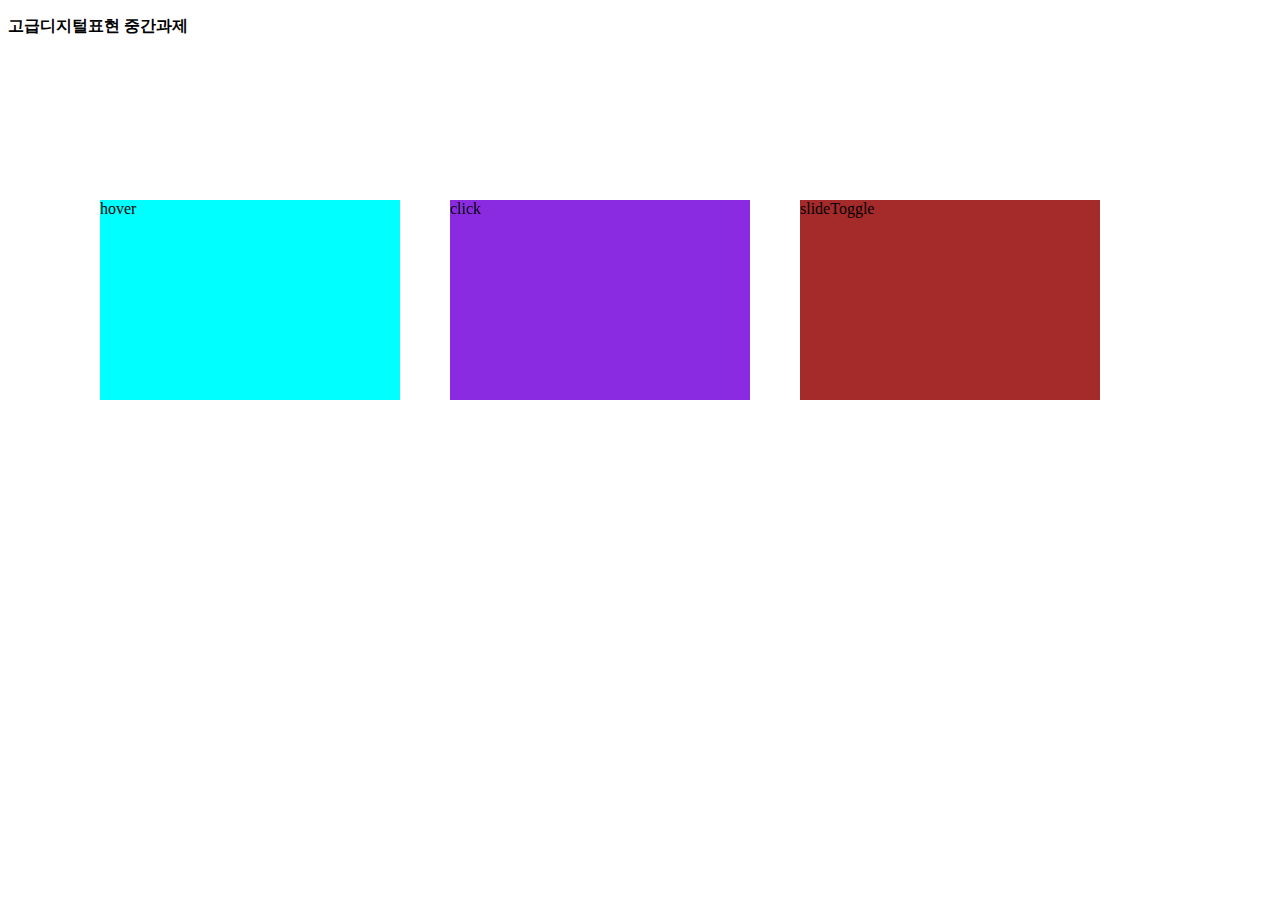
==== final/index.html @ 9a753fbc "final" ====
<!DOCTYPE html>
<html lang="ko">
<head>
    
    <meta charset="utf-8">
    <meta name="viewport" content="width=device-width, initial-scale=1">
    <link href="index.css" rel="stylesheet">
    <title>중간과제</title>
    <p id="title"><b>고급디지털표현 중간과제</b></p>
    <style>

    </style>
</head>
<body>
   

    <div id="object1">hover
        <div id="object1-1">박스1-1
        </div>
    </div>
    <div id="object2">click
    </div>
    <div id="object3">slideToggle
        <div id="object3-3">박스4
        </div>
    </div>


    <script src="https://code.jquery.com/jquery-3.6.1.min.js"></script>
    <script>    
        $('#object1').hover(
            function(){
                $('#object1-1').fadeIn(300);
            },
            function(){
                $('#object1-1').fadeOut(300);
            }
        );
        document.getElementById('object2').onclick = function(){
            document.getElementById('object2').style.height = '600px';
        document.getElementById('object2').onclick = function(){
            document.getElementById('object2').style.height = '200px';
        };
        };
        
        $('#object3').click(
            function(){
                $('#object3-3').slideToggle(200).show();
            },
            function(){
                $('#object3-3').slideToggle(200).show();
            }
        );

   </script>

</body>
---- final/index.css ----
#object1 {
    display: block;
    position: fixed;
    top: 200px;
    left: 100px;
    width: 300px;
    height: 200px;
    background-color: aqua;
}
#object1-1 {
    display: none;
    position: fixed;
    top: 200px;
    left: 100px;
    width: 300px;
    height: 200px;
    background-color:brown;
}
#object2 {
    display: block;
    position: fixed;
    top: 200px;
    left: 450px;
    width: 300px;
    height: 200px;
    background-color: blueviolet;

    max-height: 600px;
    overflow: hidden;
}
#object2.open{
    max-height: 600px;

}
#object3 {
    display: block;
    position: fixed;
    top: 200px;
    left: 800px;
    width: 300px;
    height: 200px;
    background-color: brown;
}

#object3-3 {
    display: none;
    position: fixed;
    top: 200px;
    left: 800px;
    width: 300px;
    height: 600px;
    background-color: rgb(149, 42, 165);
}
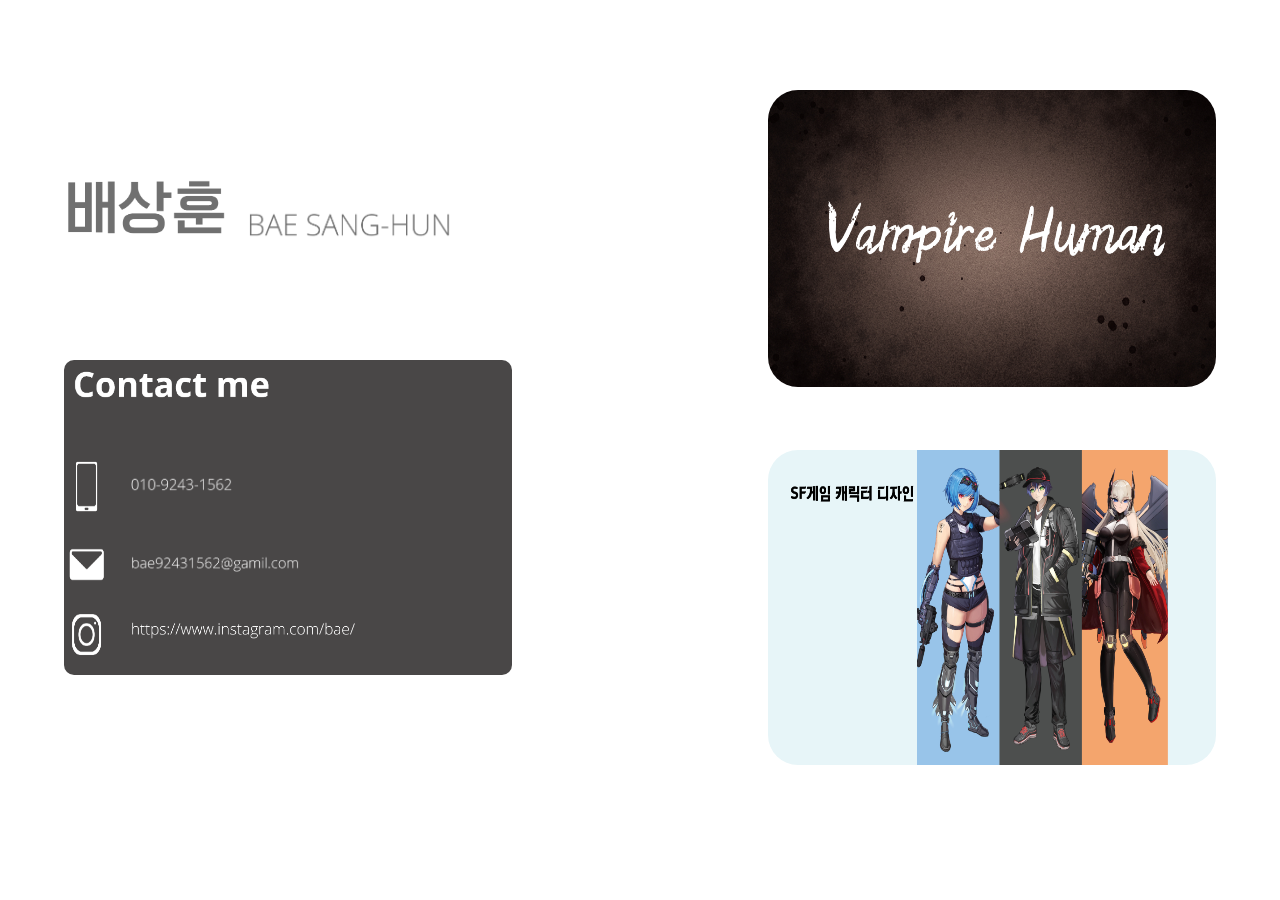
==== commit eab994e0: "final3" ====
--- a/final/index.html
+++ b/final/index.html
@@ -5,53 +5,97 @@
     <meta charset="utf-8">
     <meta name="viewport" content="width=device-width, initial-scale=1">
     <link href="index.css" rel="stylesheet">
-    <title>중간과제</title>
-    <p id="title"><b>고급디지털표현 중간과제</b></p>
+    <title>포트폴리오</title>
+    <p id="title"><b></b></p>
     <style>
-
     </style>
 </head>
 <body>
-   
+    <div id="introduce-layout">
+        <img src="portfolio/Contact/배상훈.png"
+        width="35%">
+        <img src="portfolio/Contact/BAE SANG-HUN.png"
+        width="40%">
+    </div>
 
-    <div id="object1">hover
-        <div id="object1-1">박스1-1
+    <div id="contact-frame">
+        <div id="contact">
+            <img src="portfolio/Contact/Contact me.png"
+            width="40%">
         </div>
-    </div>
-    <div id="object2">click
-    </div>
-    <div id="object3">slideToggle
-        <div id="object3-3">박스4
+        <div id="phone-icon">
+            <img src="portfolio/Contact/mobile_icon.png"
+            width="100%"
+            height="100%">
+            <div id="phone">
+                <img src="portfolio/Contact/010-9243-1562.png"
+                width= "450%">
+            </div>
+        </div>
+
+        <div id="email-icon">
+            <img src="portfolio/Contact/email_icon.png"
+            width="100%"
+            height="100%">
+            <div id="email">
+                <img src="portfolio/Contact/bae92431562@gamil.com.png"
+                width="750%">
+            </div>
+        </div>
+
+        <div id="insta-icon">
+            <img src="portfolio/Contact/insta_icon.png"
+            width="100%"
+            height="100%">
+            <div id="insta">
+                <img src="portfolio/Contact/https-www.instagram.com-bae.png"
+                width="950%">
+            </div>
+        </div>
+
+        <div id="insta2">
+            <img src="portfolio/Contact/https-www.instagram.com-bae.png"
+            width="250%">
+        </div>
         </div>
     </div>
 
+    <div id="layout1"
+    onclick="location.href='index3.html'"
+    style="cursor:pointer;"
+    onmouseenter="zoomIn(event)" 
+    onmouseleave="zoomOut(event)">
+        <img src="portfolio/vampirehuman/vampirehuman thumnail.jpg"
+        width="100%" height="100%" >
+        </div>
+
+    <div id="layout2"
+    onclick="location.href='index4.html'"
+    style="cursor:pointer;"
+    onmouseenter="zoomIn(event)" 
+    onmouseleave="zoomOut(event)">
+        <img src="portfolio/character_design/character_desgin_thumnail.jpg"
+        width="100%" height="100%"
+        >
+    </div>
 
     <script src="https://code.jquery.com/jquery-3.6.1.min.js"></script>
-    <script>    
-        $('#object1').hover(
-            function(){
-                $('#object1-1').fadeIn(300);
-            },
-            function(){
-                $('#object1-1').fadeOut(300);
+    <script>
+        function newPage()  {
+  window.location.href = 'https://hianna.tistory.com'
+        }
+            function zoomIn(event) {
+      event.target.style.transform = "scale(1.1)";
+      event.target.style.zIndex = 1;
+      event.target.style.transition = "all 0.5s";
             }
-        );
-        document.getElementById('object2').onclick = function(){
-            document.getElementById('object2').style.height = '600px';
-        document.getElementById('object2').onclick = function(){
-            document.getElementById('object2').style.height = '200px';
-        };
-        };
-        
-        $('#object3').click(
-            function(){
-                $('#object3-3').slideToggle(200).show();
-            },
-            function(){
-                $('#object3-3').slideToggle(200).show();
-            }
-        );
+            function zoomOut(event) {
+      event.target.style.transform = "scale(1)";
+      event.target.style.zIndex = 0;
+      event.target.style.transition = "all 0.5s";
+    }
+    
+    </script>
 
-   </script>
-
+    
 </body>--- a/final/index.css
+++ b/final/index.css
@@ -1,53 +1,161 @@
-#object1 {
+body {
+    margin: 0;
+    padding: 0;
+ }
+
+#introduce-layout {
     display: block;
     position: fixed;
-    top: 200px;
-    left: 100px;
-    width: 300px;
-    height: 200px;
-    background-color: aqua;
+    top: 20%;
+    left: 5%;
+    width: 40%;
+    height: 10%;
+    background-color:
 }
-#object1-1 {
-    display: none;
-    position: fixed;
-    top: 200px;
-    left: 100px;
-    width: 300px;
-    height: 200px;
-    background-color:brown;
-}
-#object2 {
+
+#contact-frame{
     display: block;
     position: fixed;
-    top: 200px;
-    left: 450px;
-    width: 300px;
-    height: 200px;
-    background-color: blueviolet;
+    border-radius: 10px;
+    top: 40%;
+    left: 5%;
+    width: 35%;
+    height: 35%;
+    background-color: rgb(73, 71, 71);
+}
+#contact{
+    font-weight: bold;
+    font-size: 50px;
+    font-family:Verdana, Geneva, Tahoma, sans-serif;
+    color: aliceblue;
+    display: block;
+    position: relative;
+    border-radius: 10px;
+    top: 0%;
+    left: 2%;
+    width: 110%;
+    height: 25%;
+    background-color:
+}
+#phone-icon{
+    display: block;
+    position: relative;
+    border-radius: 10px;
+    top: 5%;
+    left: 0%;
+    width: 10%;
+    height: 20%;
+    background-color: 
+}
 
-    max-height: 600px;
+#phone{
+    display: block;
+    position: relative;
+    border-radius: 10px;
+    top: -75%;
+    left: 150%;
+    width: 50%;
+    height: 50%;
+    background-color: 
+}
+
+#email{
+    display: block;
+    position: relative;
+    border-radius: 10px;
+    top: -75%;
+    left: 150%;
+    width: 50%;
+    height: 50%;
+    background-color: 
+}
+#email-icon{
+    display: block;
+    position: relative;
+    border-radius: 10px;
+    top: 10%;
+    left: 0%;
+    width: 10%;
+    height: 20%;
+    background-color:
+}
+#insta {
+    display: block;
+    position: relative;
+    border-radius: 10px;
+    top: -75%;
+    left: 150%;
+    width: 50%;
+    height: 50%;
+    background-color: aliceblue;
+}
+
+#insta-icon{
+    display: block;
+    position: relative;
+    border-radius: 10px;
+    top: 12%;
+    left: 0%;
+    width: 10%;
+    height: 20%;
+    overflow: hidden;
+    background-color:
+}
+#insta2 {
+    display: block;
+    position: absolute;
+    border-radius: 10px;
+    top: 82%;
+    left: 15%;
+    width: 20%;
+    height: 20%;
+}
+
+
+
+#layout1 {
+    display: block;
+    position: fixed;
+    top: 10%;
+    right: 5%;
+    width: 35%;
+    height: 33%;
+    background-color: blue;
+    border-radius: 30px;
     overflow: hidden;
 }
-#object2.open{
-    max-height: 600px;
 
+#layout1:hover{
+    opacity: 70%;
+    box-shadow: 0px 10px 10px black;
 }
-#object3 {
+
+#layout1:active {
+    float: center;
+    opacity: 100%;
+    transition-duration: 0.1s;
+}
+
+#layout2{
     display: block;
     position: fixed;
-    top: 200px;
-    left: 800px;
-    width: 300px;
-    height: 200px;
-    background-color: brown;
+    top: 50%;
+    right: 5%;
+    width: 35%;
+    height: 35%;
+    background-color: rgb(255, 0, 255);
+    border-radius: 30px;
+    overflow: hidden;
 }
 
-#object3-3 {
-    display: none;
-    position: fixed;
-    top: 200px;
-    left: 800px;
-    width: 300px;
-    height: 600px;
-    background-color: rgb(149, 42, 165);
-}+#layout2:hover{
+    opacity: 70%;
+    box-shadow: 0px 10px 10px black;
+}
+
+#layout1:active {
+    float: center;
+    opacity: 100%;
+    transition-duration: 0.1s;
+}
+
